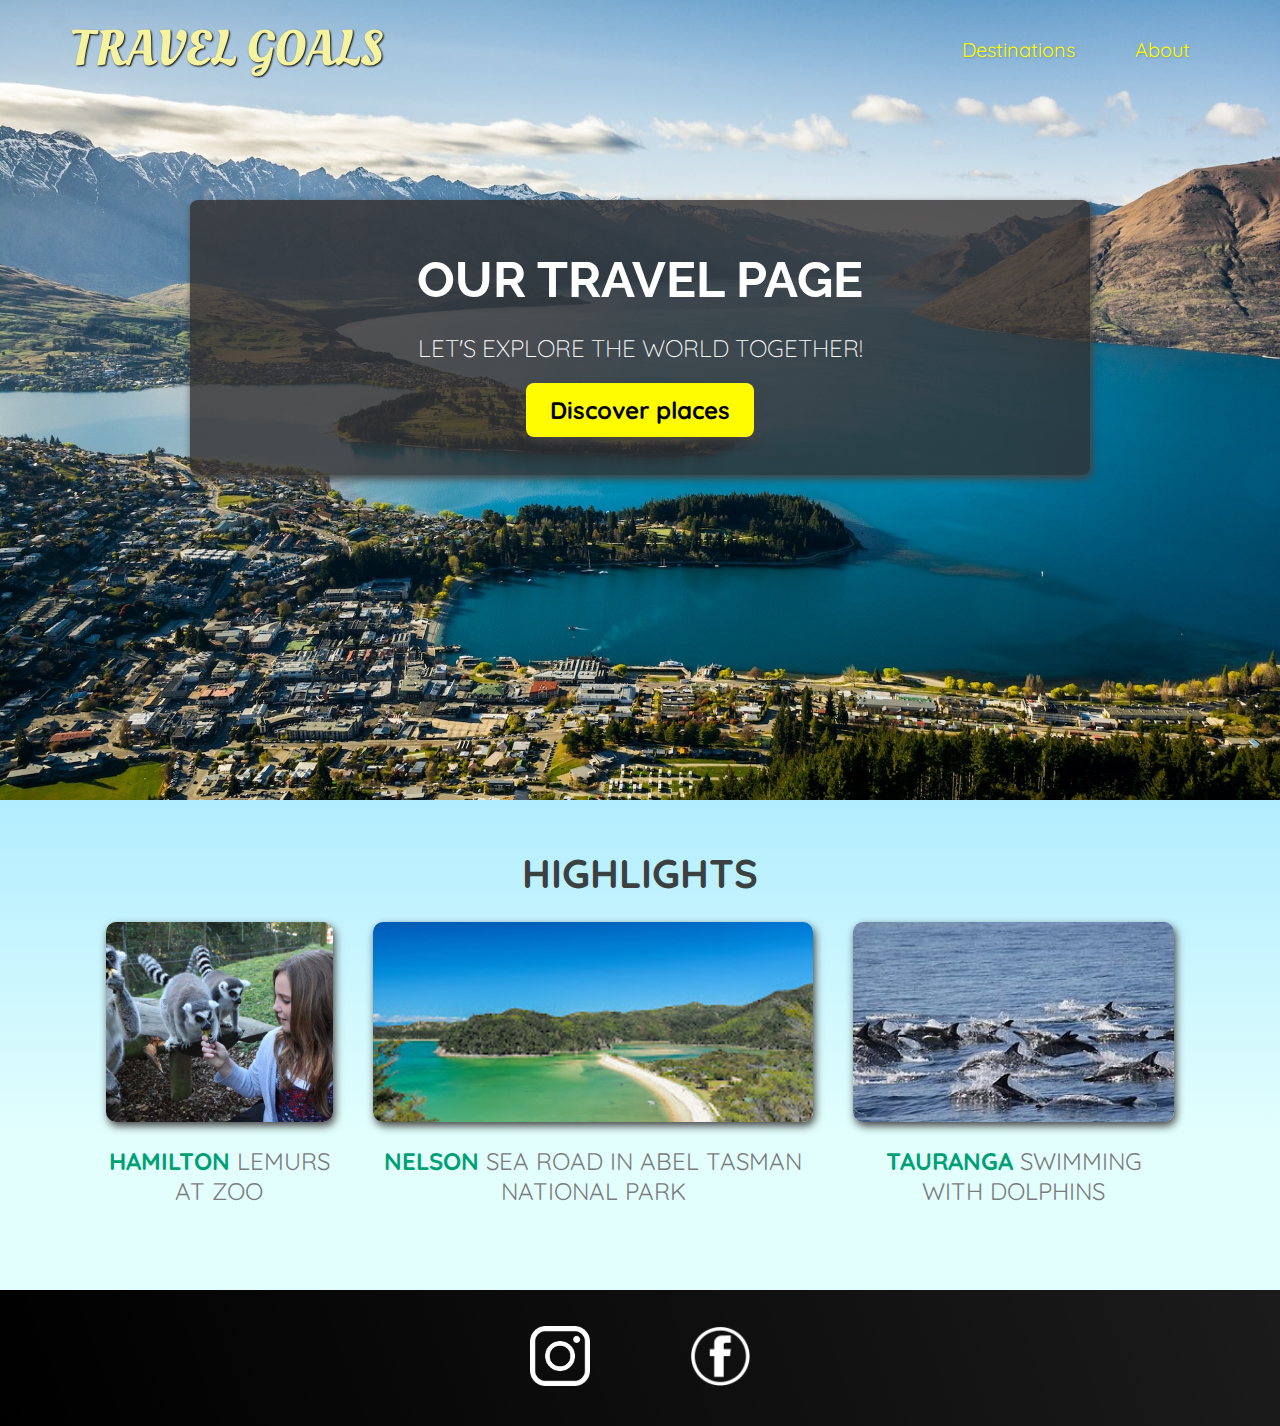
==== index.html @ 794d90d7 "Planned structured and styled initially homepage" ====
<!DOCTYPE html>
<html lang="en">
  <head>
    <meta charset="UTF-8" />
    <meta http-equiv="X-UA-Compatible" content="IE=edge" />
    <meta name="viewport" content="width=device-width, initial-scale=1.0" />
    <link rel="stylesheet" href="styles.css" />
    <link rel="stylesheet" href="shared.css" />
    <link rel="preconnect" href="https://fonts.googleapis.com" />
    <link rel="preconnect" href="https://fonts.gstatic.com" crossorigin />
    <link rel="preconnect" href="https://fonts.googleapis.com" />
    <link rel="preconnect" href="https://fonts.gstatic.com" crossorigin />
    <link
      href="https://fonts.googleapis.com/css2?family=Oleo+Script:wght@400;700&family=Quicksand:wght@400;700&family=Raleway:wght@400;700&display=swap"
      rel="stylesheet"
    />
    <title>Travel Goals</title>
  </head>
  <body>
    <header>
      <div id="page-logo">
        <a href="/index.html">Travel Goals</a>
      </div>
      <nav>
        <ul>
          <li><a href="places.html">Destinations</a></li>
          <!-- "challenge" for me to create separate page -->
          <li><a href="">About</a></li>
        </ul>
      </nav>
    </header>
    <main>
      <section id="hero">
        <div id="hero-content">
          <h1>Our Travel Page</h1>
          <p>Let's explore the world together!</p>
          <a href="/places.html">Discover places</a>
        </div>
      </section>
      <section id="highlights">
        <h2>Highlights</h2>
        <ul id="destinations">
          <li class="destination">
            <img alt="Hamilton" src="images/places/Hamilton_zoo.jfif" />
            <p><strong>Hamilton</strong> Lemurs at Zoo</p>
          </li>
          <li class="destination">
            <img
              alt="Nelson"
              src="images/places/Nelson_Sea road in Abel Tasman National Park.jpg"
            />
            <p>
              <strong>Nelson</strong>
              Sea road in Abel Tasman National Park
            </p>
          </li>
          <li class="destination">
            <img alt="Tauranga" src="images/places/Tauranga_dolphins.jpg" />
            <p><strong>Tauranga</strong> Swimming with Dolphins</p>
          </li>
        </ul>
      </section>
    </main>
    <footer>
      <ul>
        <li>
          <a href="https:\\www.instagram.com"
            ><img
              src="/images/icons/instagram-icon.png"
              alt="Instagram icon"
          /></a>
        </li>
        <li>
          <a href="https:\\www.facebook.com"
            ><img src="/images/icons/facebook-icon.png" alt="Facebook icon"
          /></a>
        </li>
      </ul>
    </footer>
  </body>
</html>
---- styles.css ----
/* main content */
#hero {
  height: 800px;
  background: url("/images/places/queenstown-new-zealand-luxury-accommodation.jpeg")
    center / cover;
  /* background-size: cover; */
}
#hero-content {
  max-width: 900px;
  background-color: rgb(51, 47, 47, 0.8);
  box-shadow: 2px 4px 8px rgb(68, 67, 67);
  border-radius: 8px;
  text-align: center;
  padding: 50px 0;
  margin: 0 auto;
  position: relative;
  top: 200px;
}
#hero-content h1 {
  color: white;
  text-transform: uppercase;
  font-size: 50px;
  font-family: Raleway, sans-serif;
  margin: 0;
}
#hero-content a,
#hero-content p {
  font-size: 24px;
}
#hero-content p {
  color: white;
  font-weight: 300;
  text-transform: uppercase;
  margin-bottom: 32px;
}
#hero-content a {
  text-decoration: none;
  padding: 12px 24px;
  background-color: rgb(255, 251, 0);
  color: black;
  border-radius: 8px;
  font-weight: 700;
  box-shadow: 2px 4px 8px rgb(68, 67, 67);
}
#hero-content a:hover {
  background-color: rgb(255, 238, 0);
}
#highlights {
  padding: 24px;
  background: linear-gradient(0deg, rgb(227,255,253) 30%, rgb(178, 237, 255));
}
#highlights h2 {
  text-transform: uppercase;
  font-size: 40px;
  color: rgb(59,65,64);
  text-align: center;
  margin: 24px 0;
}
#destinations {
  display: flex;
  margin: auto;
  width: 90%;
  justify-content: center;
  margin-bottom: 40px;
}
.destination {
  margin: 0 20px;
}
.destination img {
  height: 200px;
  /* within flex box width 100% on each image make them be in ratio 1:3 and resizable */
  width: 100%;
  box-shadow: 2px 4px 8px rgb(68,67,67);
  border-radius: 10px;
  object-fit: cover;
}
.destination p {
  text-align: center;
  text-transform: uppercase;
  color: rgb(124,123,123);
  font-size: 24px;
  margin: 20px 0;

}
.destination strong {
  color: rgb(0,160,117);
}
footer li a img {
  filter: invert();
}
---- shared.css ----
body {
    font-family: "Quicksand", sans-serif;
    margin: 0;
}
ul {
    list-style: none;
    margin: 0;
    padding: 0;
}
/* header */
header {
    display: flex;
    justify-content: space-between;
    align-items: center;
    flex-flow: row wrap;
    position: absolute;
    width: 100%;
    padding: 15px 60px;
    /* header doesn't stick out from body element */
    box-sizing: border-box;
}
footer {
    padding: 36px 0px;
    background-color: rgb(0,0,0,0.9);
    background: linear-gradient(70deg, black,rgba(0, 0, 0, 0.896));
}
footer ul {
    display: flex;
    justify-content: center;
    align-items: center;
    box-sizing: border-box;
}
footer li {
    margin: 0px 50px;
}
footer li a img {
    width: 60px;
    height: 60px;
    filter: invert();
  }
#page-logo a {
    padding: 10px;
    font-family: "Oleo Script", sans-serif;
    color: rgb(245,243,160);
    font-size: 50px;
    text-decoration: none;
    text-transform: uppercase;
    text-shadow: 1px 1px 2px rgb(0, 0, 0);
}
header nav ul {
    display: flex;
    flex-flow: row wrap;
    /* max-width: 250px; */
    justify-content: flex-end;

}
nav ul li {
    margin: 0 10px;
    padding: 8px;
    text-align: right;
}
header ul li a {
    text-decoration: none;
    color: rgb(255,251,0);
    font-size: 20px;
    padding: 12px;
    text-shadow: 1px 1px 2px rgba(0,0,0,0.2);
    border-radius: 6px;
}
header ul li a:hover {
    color: rgb(77,77,77);
    background-color: rgb(255,251,0);
}
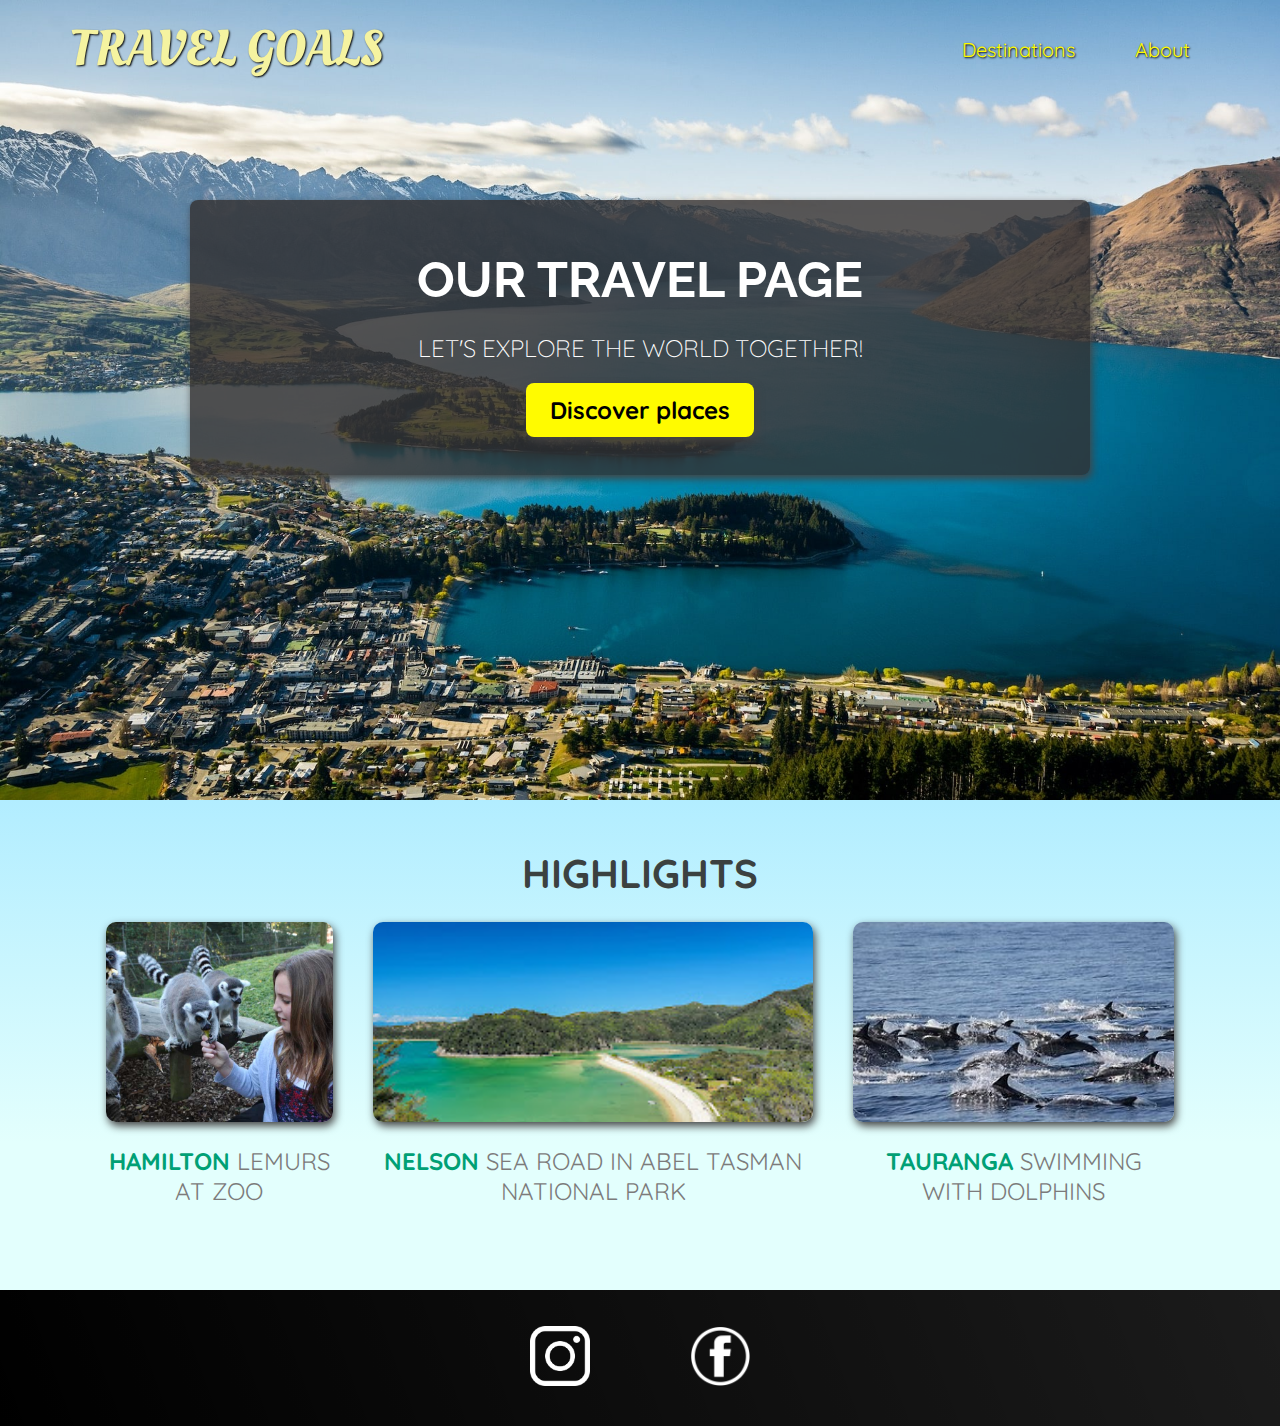
==== commit 628a80d5: "designed mobile layout and improved text visibility" ====
--- a/index.html
+++ b/index.html
@@ -38,6 +38,7 @@
         </div>
       </section>
       <section id="highlights">
+        <!-- make town - activities layout and link a page to for example Hamilton, then place a list there of activities and links to them - youtube, articles etc -->
         <h2>Highlights</h2>
         <ul id="destinations">
           <li class="destination">
@@ -66,13 +67,13 @@
         <li>
           <a href="https:\\www.instagram.com"
             ><img
-              src="/images/icons/instagram-icon.png"
+              src="images/icons/instagram-icon.png"
               alt="Instagram icon"
           /></a>
         </li>
         <li>
           <a href="https:\\www.facebook.com"
-            ><img src="/images/icons/facebook-icon.png" alt="Facebook icon"
+            ><img src="images/icons/facebook-icon.png" alt="Facebook icon"
           /></a>
         </li>
       </ul>
--- a/styles.css
+++ b/styles.css
@@ -1,7 +1,7 @@
 /* main content */
 #hero {
   height: 800px;
-  background: url("/images/places/queenstown-new-zealand-luxury-accommodation.jpeg")
+  background: url("images/places/queenstown-new-zealand-luxury-accommodation.jpeg")
     center / cover;
   /* background-size: cover; */
 }
@@ -85,7 +85,10 @@
 .destination strong {
   color: rgb(0,160,117);
 }
-footer li a img {
-  filter: invert();
+@media screen and (max-width: 750px) {
+  #destinations {
+    flex-direction: column;
+    justify-content: center;
+  }
 }
 
--- a/shared.css
+++ b/shared.css
@@ -49,10 +49,7 @@
 }
 header nav ul {
     display: flex;
-    flex-flow: row wrap;
-    /* max-width: 250px; */
     justify-content: flex-end;
-
 }
 nav ul li {
     margin: 0 10px;
@@ -64,12 +61,20 @@
     color: rgb(255,251,0);
     font-size: 20px;
     padding: 12px;
-    text-shadow: 1px 1px 2px rgba(0,0,0,0.2);
+    text-shadow: 1px 1px 2px rgb(0,0,0);
     border-radius: 6px;
 }
 header ul li a:hover {
     color: rgb(77,77,77);
     background-color: rgb(255,251,0);
 }
+@media screen and (max-width: 750px) {
+    header { display: block;
+     text-align: center;
+    }
+    header nav ul {
+     justify-content: center;
+     align-items: center;
+    }
+} 
 
-
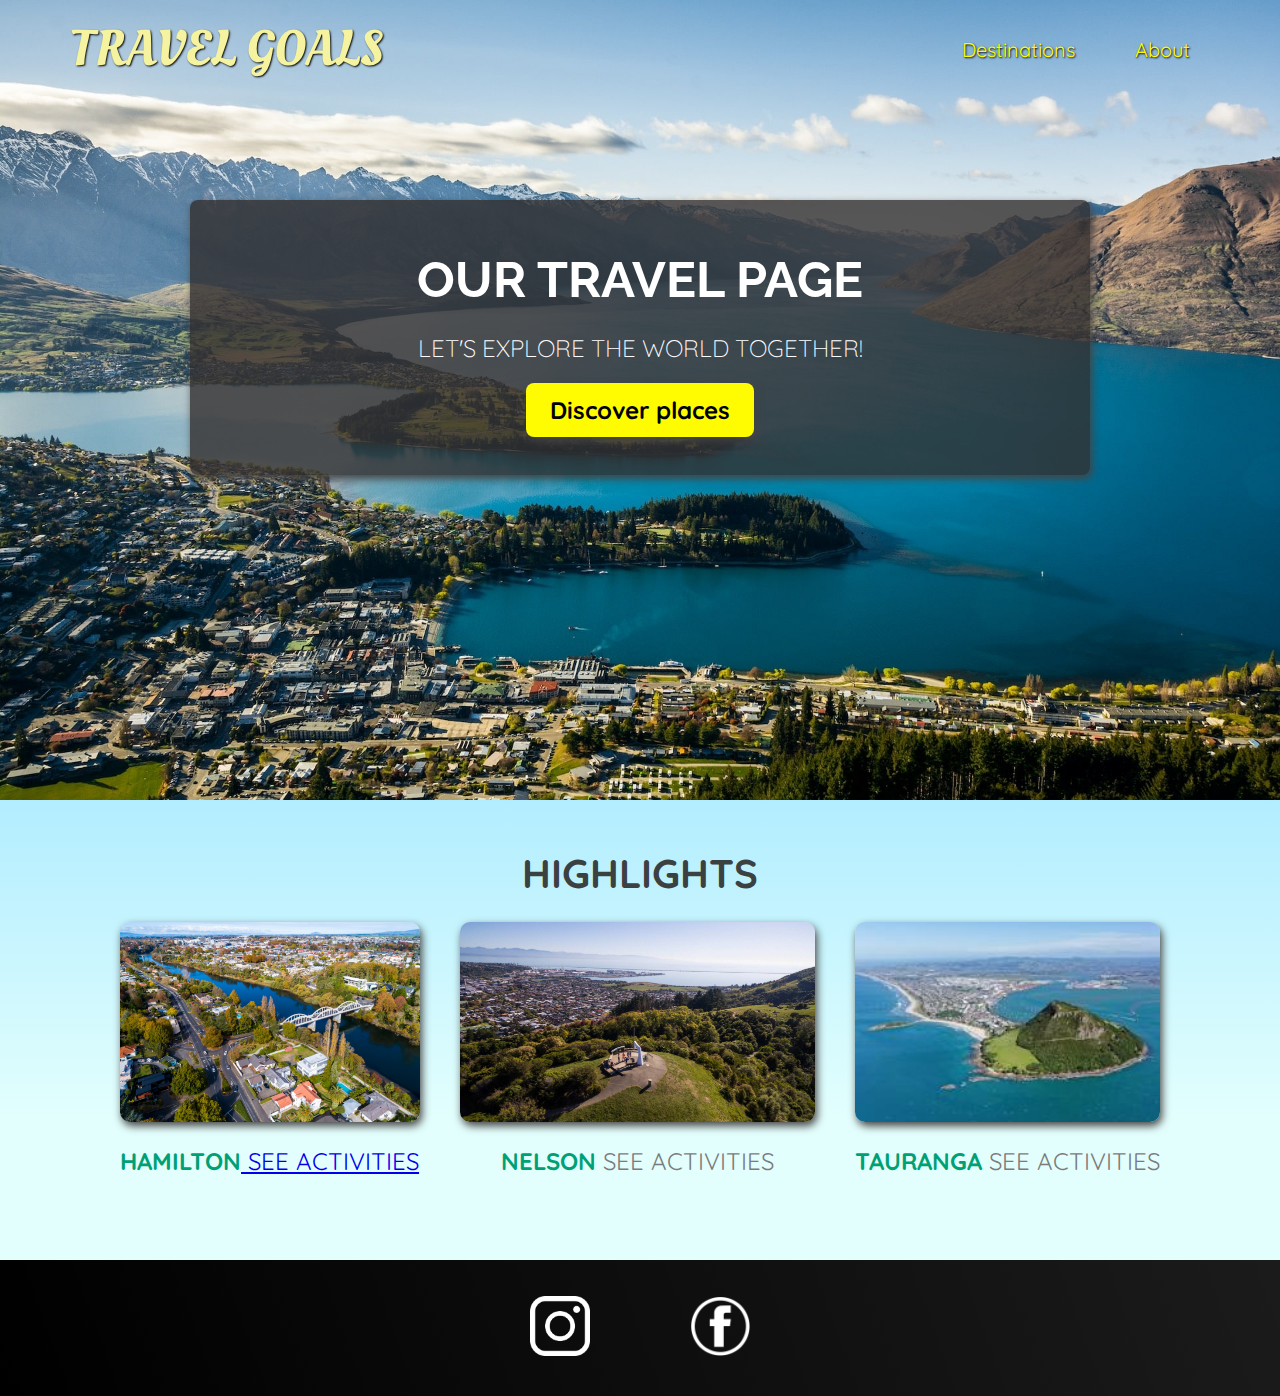
==== commit 2b1922f8: "designed activities subsite with  activities in Hamilton, mobile layout first" ====
--- a/index.html
+++ b/index.html
@@ -19,7 +19,7 @@
   <body>
     <header>
       <div id="page-logo">
-        <a href="/index.html">Travel Goals</a>
+        <a href="index.html">Travel Goals</a>
       </div>
       <nav>
         <ul>
@@ -42,22 +42,22 @@
         <h2>Highlights</h2>
         <ul id="destinations">
           <li class="destination">
-            <img alt="Hamilton" src="images/places/Hamilton_zoo.jfif" />
-            <p><strong>Hamilton</strong> Lemurs at Zoo</p>
+            <img alt="Hamilton" src="images/places/Hamilton/Hamilton.jfif" />
+            <p><strong>Hamilton</strong><a href="activities/hamilton/hamilton.html"> See activities</a></p>
           </li>
           <li class="destination">
             <img
               alt="Nelson"
-              src="images/places/Nelson_Sea road in Abel Tasman National Park.jpg"
+              src="images/places/Nelson.jpg"
             />
             <p>
               <strong>Nelson</strong>
-              Sea road in Abel Tasman National Park
+              See activities
             </p>
           </li>
           <li class="destination">
-            <img alt="Tauranga" src="images/places/Tauranga_dolphins.jpg" />
-            <p><strong>Tauranga</strong> Swimming with Dolphins</p>
+            <img alt="Tauranga" src="images/places/Tauranga.jfif" />
+            <p><strong>Tauranga</strong> See activities</p>
           </li>
         </ul>
       </section>
--- a/styles.css
+++ b/styles.css
@@ -3,7 +3,6 @@
   height: 800px;
   background: url("images/places/queenstown-new-zealand-luxury-accommodation.jpeg")
     center / cover;
-  /* background-size: cover; */
 }
 #hero-content {
   max-width: 900px;
--- a/shared.css
+++ b/shared.css
@@ -68,7 +68,7 @@
     color: rgb(77,77,77);
     background-color: rgb(255,251,0);
 }
-@media screen and (max-width: 750px) {
+@media screen and (max-width: 790px) {
     header { display: block;
      text-align: center;
     }
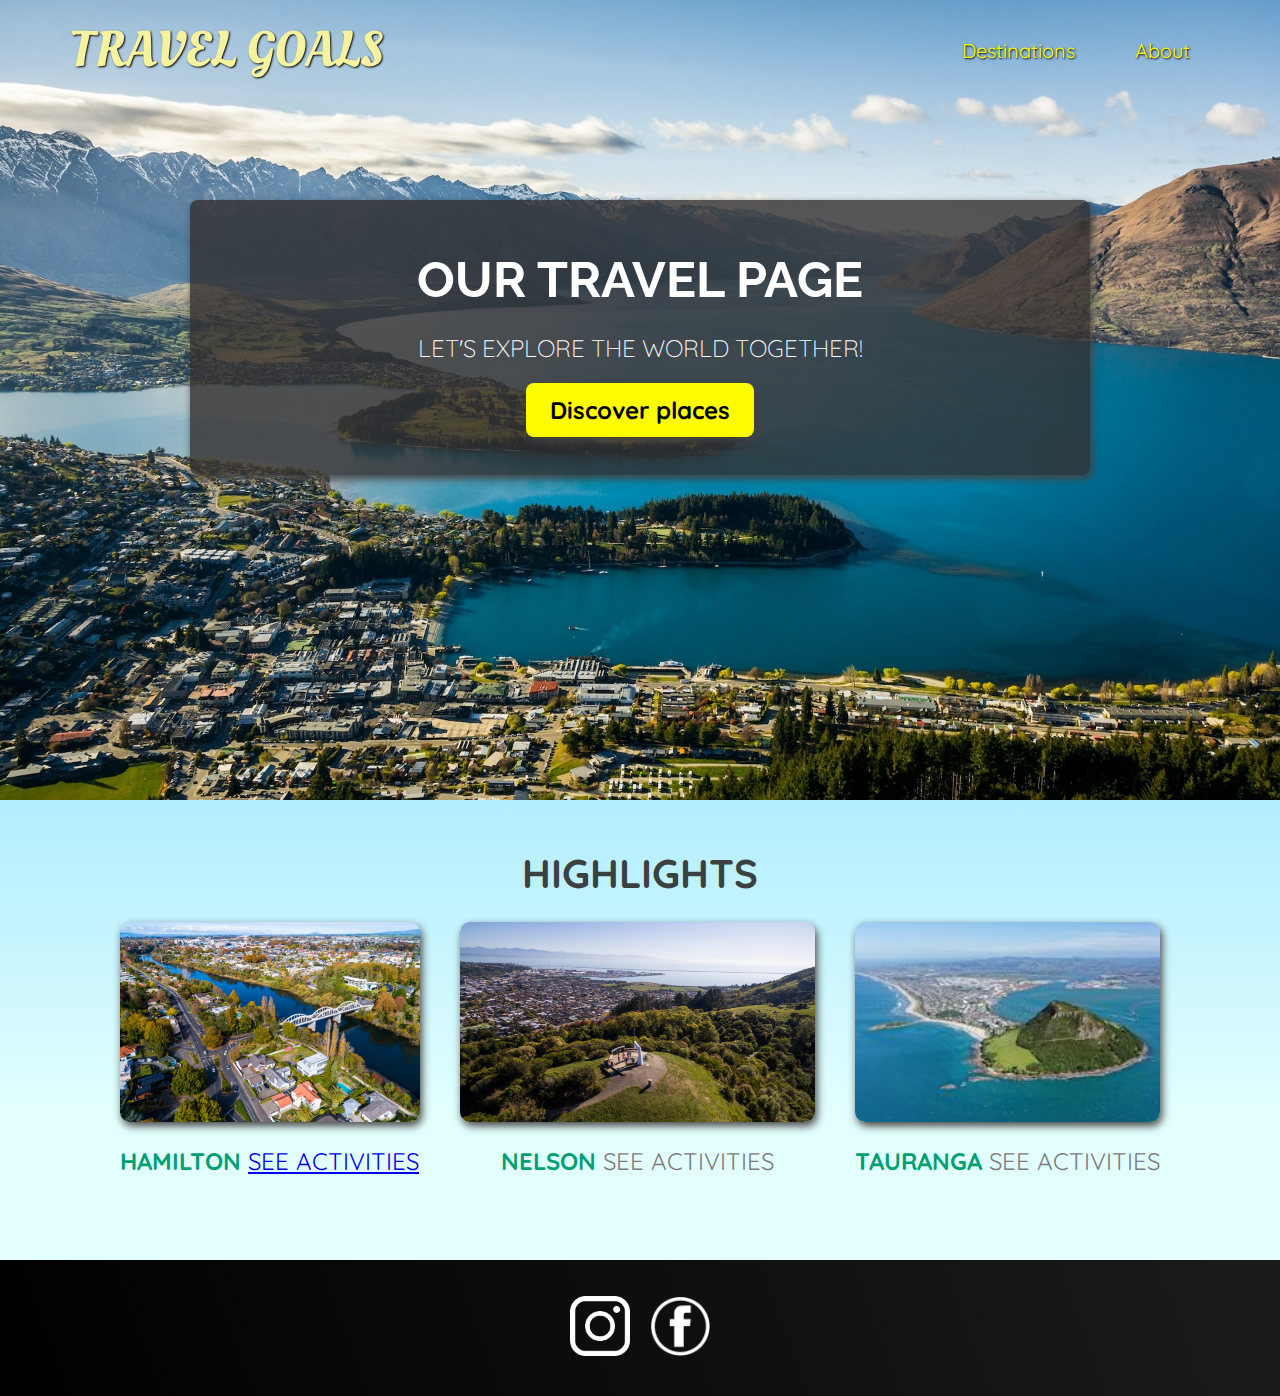
==== commit 59c7bdb2: "changed units from px to rem, combimed hero-content styling into hero.css, adjusted media queries fo" ====
--- a/index.html
+++ b/index.html
@@ -4,8 +4,9 @@
     <meta charset="UTF-8" />
     <meta http-equiv="X-UA-Compatible" content="IE=edge" />
     <meta name="viewport" content="width=device-width, initial-scale=1.0" />
+    <link rel="stylesheet" href="shared.css" />
+    <link rel="stylesheet" href="../../hero.css">
     <link rel="stylesheet" href="styles.css" />
-    <link rel="stylesheet" href="shared.css" />
     <link rel="preconnect" href="https://fonts.googleapis.com" />
     <link rel="preconnect" href="https://fonts.gstatic.com" crossorigin />
     <link rel="preconnect" href="https://fonts.googleapis.com" />
@@ -34,7 +35,7 @@
         <div id="hero-content">
           <h1>Our Travel Page</h1>
           <p>Let's explore the world together!</p>
-          <a href="/places.html">Discover places</a>
+          <a href="places.html">Discover places</a>
         </div>
       </section>
       <section id="highlights">
@@ -42,21 +43,21 @@
         <h2>Highlights</h2>
         <ul id="destinations">
           <li class="destination">
-            <img alt="Hamilton" src="images/places/Hamilton/Hamilton.jfif" />
-            <p><strong>Hamilton</strong><a href="activities/hamilton/hamilton.html"> See activities</a></p>
+            <img alt="Hamilton" src="images/places/Hamilton/Hamilton.jfif"/>
+            <p>
+              <strong>Hamilton</strong>
+              <a href="activities/hamilton/hamilton.html"> See activities</a>
+            </p>
           </li>
           <li class="destination">
-            <img
-              alt="Nelson"
-              src="images/places/Nelson.jpg"
-            />
+            <img alt="Nelson" src="images/places/Nelson.jpg"/>
             <p>
               <strong>Nelson</strong>
               See activities
             </p>
           </li>
           <li class="destination">
-            <img alt="Tauranga" src="images/places/Tauranga.jfif" />
+            <img alt="Tauranga" src="images/places/Tauranga.jfif"/>
             <p><strong>Tauranga</strong> See activities</p>
           </li>
         </ul>
@@ -65,16 +66,14 @@
     <footer>
       <ul>
         <li>
-          <a href="https:\\www.instagram.com"
-            ><img
-              src="images/icons/instagram-icon.png"
-              alt="Instagram icon"
-          /></a>
+          <a href="https:\\www.instagram.com">
+            <img src="images/icons/instagram-icon.png" alt="Instagram icon"/>
+          </a>
         </li>
         <li>
-          <a href="https:\\www.facebook.com"
-            ><img src="images/icons/facebook-icon.png" alt="Facebook icon"
-          /></a>
+          <a href="https:\\www.facebook.com">
+            <img src="images/icons/facebook-icon.png" alt="Facebook icon"/>
+          </a>
         </li>
       </ul>
     </footer>
--- a/shared.css
+++ b/shared.css
@@ -1,80 +1,86 @@
 body {
-    font-family: "Quicksand", sans-serif;
-    margin: 0;
+  font-family: "Quicksand", sans-serif;
+  margin: 0;
 }
 ul {
-    list-style: none;
-    margin: 0;
-    padding: 0;
+  list-style: none;
+  margin: 0;
+  padding: 0;
 }
 /* header */
 header {
-    display: flex;
-    justify-content: space-between;
-    align-items: center;
-    flex-flow: row wrap;
-    position: absolute;
-    width: 100%;
-    padding: 15px 60px;
-    /* header doesn't stick out from body element */
-    box-sizing: border-box;
+  display: flex;
+  justify-content: space-between;
+  align-items: center;
+  flex-flow: row wrap;
+  position: absolute;
+  width: 100%;
+  padding: 1rem 3.75rem;
+  /* header doesn't stick out from body element */
+  box-sizing: border-box;
 }
 footer {
-    padding: 36px 0px;
-    background-color: rgb(0,0,0,0.9);
-    background: linear-gradient(70deg, black,rgba(0, 0, 0, 0.896));
+  padding: 2.25rem 0;
+  background-color: rgb(0, 0, 0, 0.9);
+  background: linear-gradient(70deg, black, rgba(0, 0, 0, 0.896));
 }
 footer ul {
-    display: flex;
+  display: flex;
+  justify-content: center;
+  align-items: center;
+  box-sizing: border-box;
+}
+footer li {
+  margin: 0 0.625rem;
+}
+footer li a img {
+  width: 60px;
+  height: 60px;
+  filter: invert();
+}
+#page-logo a {
+  padding: 10px;
+  font-family: "Oleo Script", sans-serif;
+  color: rgb(245, 243, 160);
+  font-size: 3.125rem;
+  text-decoration: none;
+  text-transform: uppercase;
+  text-shadow: 1px 1px 2px rgb(0, 0, 0);
+}
+header nav ul {
+  display: flex;
+  justify-content: flex-end;
+}
+header nav ul li {
+  margin: 0 0.625rem;
+  padding: 0.5rem;
+  text-align: right;
+}
+header nav ul li a {
+  text-decoration: none;
+  color: rgb(255, 251, 0);
+  font-size: 1.25rem;
+  padding: 0.75rem;
+  text-shadow: 1px 1px 2px rgb(0, 0, 0);
+  border-radius: 6px;
+}
+header nav ul li a:hover {
+  color: rgb(77, 77, 77);
+  background-color: rgb(255, 251, 0);
+}
+@media screen and (max-width: 49.375rem) {
+  header {
+    display: block;
+    text-align: center;
+  }
+  header nav ul {
     justify-content: center;
     align-items: center;
-    box-sizing: border-box;
+  }
+  #page-logo a {
+    font-size: 1.75rem;
+  }
+  header nav ul li a {
+    font-size: 1rem;
+  }
 }
-footer li {
-    margin: 0px 50px;
-}
-footer li a img {
-    width: 60px;
-    height: 60px;
-    filter: invert();
-  }
-#page-logo a {
-    padding: 10px;
-    font-family: "Oleo Script", sans-serif;
-    color: rgb(245,243,160);
-    font-size: 50px;
-    text-decoration: none;
-    text-transform: uppercase;
-    text-shadow: 1px 1px 2px rgb(0, 0, 0);
-}
-header nav ul {
-    display: flex;
-    justify-content: flex-end;
-}
-nav ul li {
-    margin: 0 10px;
-    padding: 8px;
-    text-align: right;
-}
-header ul li a {
-    text-decoration: none;
-    color: rgb(255,251,0);
-    font-size: 20px;
-    padding: 12px;
-    text-shadow: 1px 1px 2px rgb(0,0,0);
-    border-radius: 6px;
-}
-header ul li a:hover {
-    color: rgb(77,77,77);
-    background-color: rgb(255,251,0);
-}
-@media screen and (max-width: 790px) {
-    header { display: block;
-     text-align: center;
-    }
-    header nav ul {
-     justify-content: center;
-     align-items: center;
-    }
-} 
-
--- a/hero.css
+++ b/hero.css
@@ -0,0 +1,67 @@
+/* @media screen and (max-width: 28.125rem) {
+  #hero-content {
+      padding: 0.625rem 0;
+  }
+  #hero-content h1 {
+    font-size: 2rem;
+  }
+  #hero-content a,
+  #hero-content p {
+    font-size: 0.75rem;
+  }
+} */
+#hero-content {
+  max-width: 900px;
+  background-color: rgb(51, 47, 47, 0.8);
+  box-shadow: 2px 4px 8px rgb(68, 67, 67);
+  border-radius: 8px;
+  text-align: center;
+  padding: 3.125rem 0;
+  margin: 0 auto;
+  position: relative;
+  top: 12.5rem;
+}
+#hero-content h1 {
+  color: white;
+  text-transform: uppercase;
+  font-size: 3.125rem;
+  font-family: "Raleway", sans-serif;
+  margin: 0;
+}
+#hero-content a,
+#hero-content p {
+  font-size: 1.5rem;
+}
+#hero-content p {
+  color: white;
+  font-weight: 300;
+  text-transform: uppercase;
+  margin-bottom: 2rem;
+}
+#hero-content a {
+  text-decoration: none;
+  padding: 0.75rem 1.5rem;
+  background-color: rgb(255, 251, 0);
+  color: black;
+  border-radius: 8px;
+  font-weight: 700;
+  box-shadow: 2px 4px 8px rgb(68, 67, 67);
+}
+#hero-content a:hover {
+  background-color: rgb(255, 238, 0);
+}
+@media screen and (max-width: 48rem) {
+  #hero-content {
+    padding: 1.25rem 0;
+  }
+  #hero-content h1 {
+    font-size: 2.25rem;
+  }
+  #hero-content a,
+  #hero-content p {
+    font-size: 1rem;
+  }
+  #highlights h2 {
+    font-size: 1.75rem;
+  }
+}
--- a/styles.css
+++ b/styles.css
@@ -1,57 +1,17 @@
 /* main content */
 #hero {
-  height: 800px;
+  height: 50rem;
   background: url("images/places/queenstown-new-zealand-luxury-accommodation.jpeg")
     center / cover;
 }
-#hero-content {
-  max-width: 900px;
-  background-color: rgb(51, 47, 47, 0.8);
-  box-shadow: 2px 4px 8px rgb(68, 67, 67);
-  border-radius: 8px;
-  text-align: center;
-  padding: 50px 0;
-  margin: 0 auto;
-  position: relative;
-  top: 200px;
-}
-#hero-content h1 {
-  color: white;
-  text-transform: uppercase;
-  font-size: 50px;
-  font-family: Raleway, sans-serif;
-  margin: 0;
-}
-#hero-content a,
-#hero-content p {
-  font-size: 24px;
-}
-#hero-content p {
-  color: white;
-  font-weight: 300;
-  text-transform: uppercase;
-  margin-bottom: 32px;
-}
-#hero-content a {
-  text-decoration: none;
-  padding: 12px 24px;
-  background-color: rgb(255, 251, 0);
-  color: black;
-  border-radius: 8px;
-  font-weight: 700;
-  box-shadow: 2px 4px 8px rgb(68, 67, 67);
-}
-#hero-content a:hover {
-  background-color: rgb(255, 238, 0);
-}
 #highlights {
-  padding: 24px;
-  background: linear-gradient(0deg, rgb(227,255,253) 30%, rgb(178, 237, 255));
+  padding: 1.5rem;
+  background: linear-gradient(0deg, rgb(227, 255, 253) 30%, rgb(178, 237, 255));
 }
 #highlights h2 {
   text-transform: uppercase;
-  font-size: 40px;
-  color: rgb(59,65,64);
+  font-size: 2.5rem;
+  color: rgb(59, 65, 64);
   text-align: center;
   margin: 24px 0;
 }
@@ -69,25 +29,59 @@
   height: 200px;
   /* within flex box width 100% on each image make them be in ratio 1:3 and resizable */
   width: 100%;
-  box-shadow: 2px 4px 8px rgb(68,67,67);
+  box-shadow: 2px 4px 8px rgb(68, 67, 67);
   border-radius: 10px;
   object-fit: cover;
 }
 .destination p {
   text-align: center;
   text-transform: uppercase;
-  color: rgb(124,123,123);
-  font-size: 24px;
-  margin: 20px 0;
-
+  color: rgb(124, 123, 123);
+  font-size: 1.5rem;
+  margin: 1.25rem 0;
 }
 .destination strong {
-  color: rgb(0,160,117);
+  color: rgb(0, 160, 117);
 }
-@media screen and (max-width: 750px) {
+@media screen and (max-width: 46.875rem) {
   #destinations {
     flex-direction: column;
     justify-content: center;
   }
+  #hero {
+    height: 30rem;
+  }
+  #hero-content {
+    padding: 1.25rem 0;
+    top: 9.375rem;
+  }
+  #hero-content h1 {
+    font-size: 2.25rem;
+  }
+  #hero-content a,
+  #hero-content p {
+    font-size: 1rem;
+  }
+  #highlights h2 {
+    font-size: 1.75rem;
+  }
+  .destination p {
+    font-size: 1.25rem;
+  }
 }
-
+@media screen and (max-width: 28.125rem) {
+  #hero-content {
+    padding: 0.625rem 0;
+    top: 11.875rem;
+  }
+  #hero-content h1 {
+    font-size: 2rem;
+  }
+  #hero-content a,
+  #hero-content p {
+    font-size: 0.75rem;
+  }
+  .destination p {
+    font-size: 1rem;
+  }
+}
